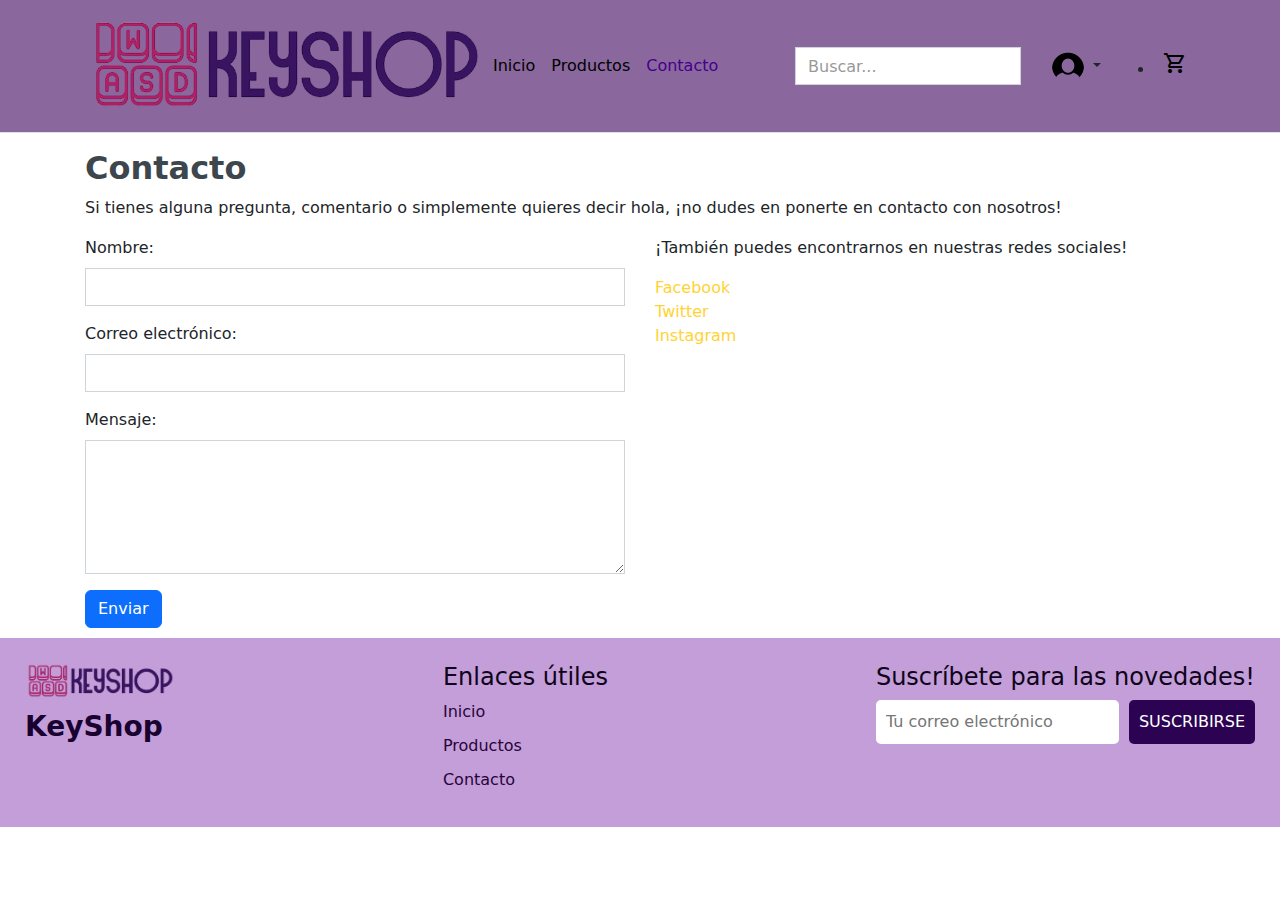
==== contact.html @ 60d8e1a2 "Initial commit" ====
<!doctype html>
<html lang="es" data-bs-theme="auto">

<head>
    <meta charset="utf-8">
    <meta name="viewport" content="width=device-width, initial-scale=1">
    <meta name="description" content="">
    <title>KeyShop - Teclados, Keycaps y más!</title>
    <link rel="canonical" href="https://getbootstrap.com/docs/5.3/examples/headers/">
    <link rel="stylesheet" href="css/styles.css">
    <link href="css/bootstrap.min.css" rel="stylesheet">
    <link rel="stylesheet"
        href="https://fonts.googleapis.com/css2?family=Material+Symbols+Outlined:opsz,wght,FILL,GRAD@20..48,100..700,0..1,-50..200" />
    <link href="css/carousel.css" rel="stylesheet">
    <link href="css/style.css" rel="stylesheet">
    <!--Simbolos productos-->
    <link href="https://cdnjs.cloudflare.com/ajax/libs/font-awesome/5.10.0/css/all.min.css" rel="stylesheet">
    <!---------------------->
</head>

<body>

    <header class="p-3 mb-3 border-bottom">
        <div class="container">
            <div class="d-flex flex-wrap align-items-center justify-content-center justify-content-lg-start">
                <a href="/" class="d-flex align-items-center mb-2 mb-lg-0 link-body-emphasis text-decoration-none">
                    <img class="logo_key" src="imgs/logo.png" alt="" width="150px">
                </a>

                <ul class="nav col-12 col-lg-auto me-lg-auto mb-2 justify-content-center mb-md-0">
                    <li><a href="index.html" class="nav-link px-2 link-body-emphasis">Inicio</a></li>
                    <li><a href="productos.html" class="nav-link px-2 link-body-emphasis">Productos</a></li>
                    <li><a href="contact.html" class="nav-link px-2 link-secondary">Contacto</a></li>
                </ul>

                <form class="col-12 col-lg-auto mb-3 mb-lg-0 me-lg-3" role="search">
                    <input type="search" class="form-control" placeholder="Buscar..." aria-label="Search">
                </form>

                <div class="dropdown text-end">
                    <a href="#" class="d-block link-dark text-decoration-none dropdown-toggle" data-bs-toggle="dropdown"
                        aria-expanded="false">
                        <img src="imgs/perfil.png" alt="mdo" width="32" height="32" class="rounded-circle">
                    </a>
                    <ul class="dropdown-menu text-small">
                        <li><a class="dropdown-item" href="#">Login</a></li>
                        <li><a class="dropdown-item" href="#">Perfil</a></li>
                        <li>
                            <hr class="dropdown-divider">
                        </li>
                        <li><a class="dropdown-item" href="#">Sign out</a></li>
                    </ul>
                </div>
                <ul class="nav col-12 col-lg-auto me-lg-auto mb-2 justify-content-center mb-md-0"></ul>
                <li><a href="#" class="nav-link px-2 link-body-emphasis"><span class="material-symbols-outlined">
                            shopping_cart
                        </span></a></li>
                </ul>
            </div>
        </div>
    </header>
    <section id="contacto">
        <div class="container">
            <h2>Contacto</h2>
            <p>Si tienes alguna pregunta, comentario o simplemente quieres decir hola, ¡no dudes en ponerte en contacto
                con nosotros!</p>
            <div class="row">
                <div class="col-md-6">
                    <form action="submit_form.php" method="post">
                        <div class="form-group">
                            <label for="nombre">Nombre:</label>
                            <input type="text" class="form-control" id="nombre" name="nombre" required>
                        </div>
                        <div class="form-group">
                            <label for="email">Correo electrónico:</label>
                            <input type="email" class="form-control" id="email" name="email" required>
                        </div>
                        <div class="form-group">
                            <label for="mensaje">Mensaje:</label>
                            <textarea class="form-control" id="mensaje" name="mensaje" rows="5" required></textarea>
                        </div>
                        <button type="submit" class="btn btn-primary">Enviar</button>
                    </form>
                </div>
                <div class="col-md-6">
                    <p>¡También puedes encontrarnos en nuestras redes sociales!</p>
                    <ul class="list-unstyled">
                        <li><a href="https://www.facebook.com" target="_blank">Facebook</a></li>
                        <li><a href="https://www.twitter.com" target="_blank">Twitter</a></li>
                        <li><a href="https://www.instagram.com" target="_blank">Instagram</a></li>
                    </ul>
                </div>
            </div>
        </div>
    </section>

    <footer>
        <div class="container_footer">
            <div class="logo">
                <a href="index.html"><img src="imgs/logo.png" alt="Logo de la empresa"></a>
                <h3>KeyShop</h3>
            </div>
            <div class="links">
                <h4>Enlaces útiles</h4>
                <ul>
                    <li><a href="#">Inicio</a></li>
                    <li><a href="#">Productos</a></li>
                    <li><a href="#">Contacto</a></li>
                </ul>
            </div>
            <div class="newsletter">
                <h4>Suscríbete para las novedades!</h4>
                <form>
                    <input type="email" placeholder="Tu correo electrónico">
                    <button type="submit">Suscribirse</button>
                </form>
            </div>
        </div>
    </footer>
    <script src="bootstrap.bundle.min.js"></script>
</body>
---- css/styles.css ----
/* ------ HEADER -------*/
header {
  background-color: #673b81c4;
}
.logo_key {
  width: 400px; 
}
@media screen and (max-width: 600px) {
  .logo_key{
    width: 200px;
  }
}

  
/*----- MAIN ------*//*
main {
  display: flex;
  flex-wrap: wrap;
  justify-content: space-between;
  align-content: center;
}

main ul {
  list-style: none;
  margin: 0;
  padding: 0;
  display: flex;
  flex-wrap: wrap;
  justify-content: space-between;
  align-items: center;
  width: 100%;
}

main li {
  width: calc((100% / 3) - 20px);
  margin-bottom: 20px;
  text-align: center;
  background-color: #f2f2f2;
  border: 1px solid #ffffff;
  border-radius: 5px;
  padding: 20px;
  order: 2;
}

main li img {
  max-width: 100%;
  height: auto;
  margin-bottom: 10px;
} 

main li h3 {
  margin-top: 0;
  font-size: 18px;
}

main li p {
  font-size: 14px;
  line-height: 1.5;
  margin-bottom: 10px;
}

main li a {
  display: block;
  margin-top: 10px;
  padding: 10px;
  background-color: #000000;
  color: #fff;
  text-decoration: none;
  border-radius: 5px;
  transition: background-color 0.2s ease;
}

main li a:hover {
  background-color: #333;
}

.buttons {
  display: flex;
  border-radius: 50%;
  justify-content: space-between;
  margin-top: 10px;
}

.buttons a {
  display: block;
  width: 45%;
  padding: 10px;
  background-color: #000;
  color: #fff;
  text-decoration: none;
  border-radius: 5px;
  transition: background-color 0.2s ease;
}

.buttons a:hover {
  background-color: #333;
}

/* Para pantallas pequeñas */
@media screen and (max-width: 768px) {
  main li {
    width: calc((100% / 2) - 20px);
  }
}
*/
/*-----FOOTER------*/
footer {
  background-color: #673b81c4;
  color: #fff;
  padding: 50px 0;
}

.container_footer {
  padding: 25px;

  background-color: #9351b98e ;
  max-width: 100%;
  margin: 0 auto;
  display: flex;
  flex-wrap: wrap;
  justify-content: space-between;
}
.logo {
  width: 150px;
  height: auto;
}
.logo img {
  max-width: 100%;
  height: auto;
  margin-bottom: 10px;
}

.logo h3 {
  margin: 0;
  color: #190130;
}
.links h4,.newsletter h4 {
  color: #0e031a;
}
.links ul {
  list-style: none;
  margin: 0;
  padding: 0;
}

.links li {
  margin-bottom: 10px;
}

.links a {
  color: #27043b;
  text-decoration: none;
}


.newsletter form {
  display: flex;
  align-items: center;
}

.newsletter input[type="email"] {
  padding: 10px;
  border-radius: 5px;
  border: none;
  flex: 1;
  margin-right: 10px;
}

.newsletter button[type="submit"] {
  padding: 10px;
  background-color: #2c0353;
  color: #fff;
  border: none;
  border-radius: 5px;
  text-transform: uppercase;
  transition: background-color 0.2s ease;
}

.newsletter button[type="submit"]:hover {
  background-color: #493261;
}

#contacto {
  padding-bottom: 10px;
}
---- css/carousel.css ----
/* GLOBAL STYLES
-------------------------------------------------- */
/* Padding below the footer and lighter body text */

body {
  color: rgb(var(--bs-tertiary-color-rgb));
}


/* CUSTOMIZE THE CAROUSEL
-------------------------------------------------- */

/* Carousel base class */
.carousel {
  margin-bottom: 4rem;
}
/* Since positioning the image, we need to help out the caption */
.carousel-caption {
  color: black;
  bottom: 3rem;
  z-index: 10;
  text-shadow: 1px  0px 0px rgb(255, 255, 255),
               0px  1px 0px rgb(255, 255, 255),
              -1px  0px 0px rgb(255, 255, 255),
               0px -1px 0px rgb(255, 255, 255);
}

/* Declare heights because of positioning of img element */
.carousel-item {
  height: 32rem;
}


/* MARKETING CONTENT
-------------------------------------------------- */

/* Center align the text within the three columns below the carousel */
.marketing .col-lg-4 {
  margin-bottom: 1.5rem;
  text-align: center;
}
/* rtl:begin:ignore */
.marketing .col-lg-4 p {
  margin-right: .75rem;
  margin-left: .75rem;
}
/* rtl:end:ignore */


/* Featurettes
------------------------- */

.featurette-divider {
  margin: 5rem 0; /* Space out the Bootstrap <hr> more */
}

/* Thin out the marketing headings */
/* rtl:begin:remove */
.featurette-heading {
  letter-spacing: -.05rem;
}

/* rtl:end:remove */

/* RESPONSIVE CSS
-------------------------------------------------- */

@media (min-width: 40em) {
  /* Bump up size of carousel content */
  .carousel-caption p {
    margin-bottom: 1.25rem;
    font-size: 1.25rem;
    line-height: 1.4;
  }

  .featurette-heading {
    font-size: 50px;
  }
}

@media (min-width: 62em) {
  .featurette-heading {
    margin-top: 7rem;
  }
}
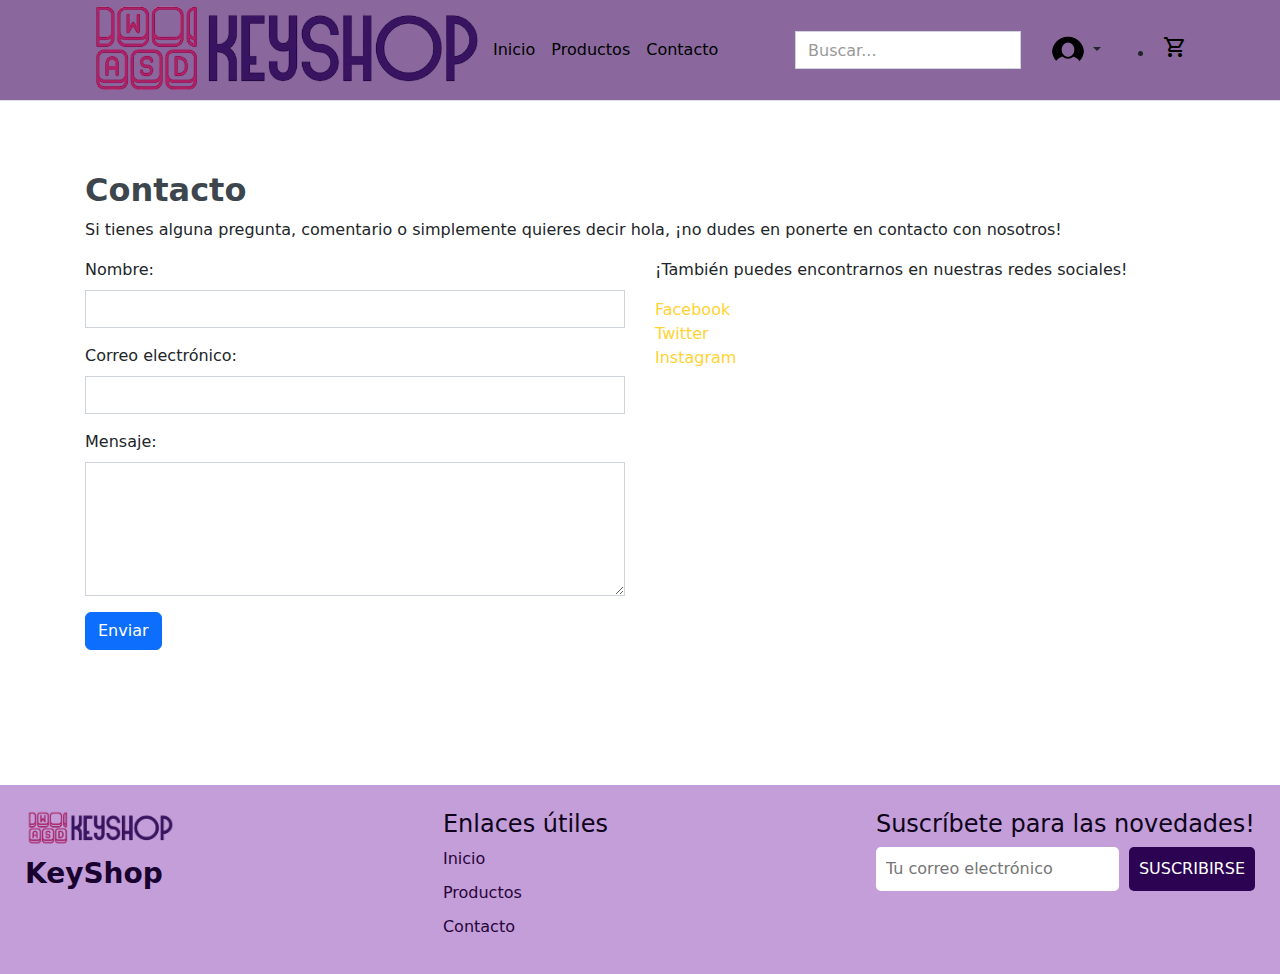
==== commit 8d24d050: "2.1" ====
--- a/contact.html
+++ b/contact.html
@@ -20,45 +20,7 @@
 
 <body>
 
-    <header class="p-3 mb-3 border-bottom">
-        <div class="container">
-            <div class="d-flex flex-wrap align-items-center justify-content-center justify-content-lg-start">
-                <a href="/" class="d-flex align-items-center mb-2 mb-lg-0 link-body-emphasis text-decoration-none">
-                    <img class="logo_key" src="imgs/logo.png" alt="" width="150px">
-                </a>
 
-                <ul class="nav col-12 col-lg-auto me-lg-auto mb-2 justify-content-center mb-md-0">
-                    <li><a href="index.html" class="nav-link px-2 link-body-emphasis">Inicio</a></li>
-                    <li><a href="productos.html" class="nav-link px-2 link-body-emphasis">Productos</a></li>
-                    <li><a href="contact.html" class="nav-link px-2 link-secondary">Contacto</a></li>
-                </ul>
-
-                <form class="col-12 col-lg-auto mb-3 mb-lg-0 me-lg-3" role="search">
-                    <input type="search" class="form-control" placeholder="Buscar..." aria-label="Search">
-                </form>
-
-                <div class="dropdown text-end">
-                    <a href="#" class="d-block link-dark text-decoration-none dropdown-toggle" data-bs-toggle="dropdown"
-                        aria-expanded="false">
-                        <img src="imgs/perfil.png" alt="mdo" width="32" height="32" class="rounded-circle">
-                    </a>
-                    <ul class="dropdown-menu text-small">
-                        <li><a class="dropdown-item" href="#">Login</a></li>
-                        <li><a class="dropdown-item" href="#">Perfil</a></li>
-                        <li>
-                            <hr class="dropdown-divider">
-                        </li>
-                        <li><a class="dropdown-item" href="#">Sign out</a></li>
-                    </ul>
-                </div>
-                <ul class="nav col-12 col-lg-auto me-lg-auto mb-2 justify-content-center mb-md-0"></ul>
-                <li><a href="#" class="nav-link px-2 link-body-emphasis"><span class="material-symbols-outlined">
-                            shopping_cart
-                        </span></a></li>
-                </ul>
-            </div>
-        </div>
-    </header>
     <section id="contacto">
         <div class="container">
             <h2>Contacto</h2>
@@ -94,28 +56,8 @@
         </div>
     </section>
 
-    <footer>
-        <div class="container_footer">
-            <div class="logo">
-                <a href="index.html"><img src="imgs/logo.png" alt="Logo de la empresa"></a>
-                <h3>KeyShop</h3>
-            </div>
-            <div class="links">
-                <h4>Enlaces útiles</h4>
-                <ul>
-                    <li><a href="#">Inicio</a></li>
-                    <li><a href="#">Productos</a></li>
-                    <li><a href="#">Contacto</a></li>
-                </ul>
-            </div>
-            <div class="newsletter">
-                <h4>Suscríbete para las novedades!</h4>
-                <form>
-                    <input type="email" placeholder="Tu correo electrónico">
-                    <button type="submit">Suscribirse</button>
-                </form>
-            </div>
-        </div>
-    </footer>
+
     <script src="bootstrap.bundle.min.js"></script>
+    <script src="js/inserts.js"></script>
+
 </body>--- a/css/styles.css
+++ b/css/styles.css
@@ -107,7 +107,7 @@
 footer {
   background-color: #673b81c4;
   color: #fff;
-  padding: 50px 0;
+  padding: 500px 0;
 }
 
 .container_footer {
@@ -181,5 +181,34 @@
 }
 
 #contacto {
-  padding-bottom: 10px;
-}+  padding-bottom: 135px;
+  padding-top: 70px;
+}
+
+#categorias-container {
+  display: flex;
+  flex-wrap: wrap;
+  justify-content: center;
+}
+
+.categoria {
+  width: 60%;
+  margin: 10px;
+  text-align: center;
+}
+
+.categoria img {
+  width: 100%;
+  height: auto;
+}
+
+.categoria h3 {
+  margin-top: 10px;
+}
+.categoria button {
+  background-color: #1553ff;
+  color: #fff;
+  padding: 5px 10px;
+  border: none;
+  cursor: pointer;
+}
